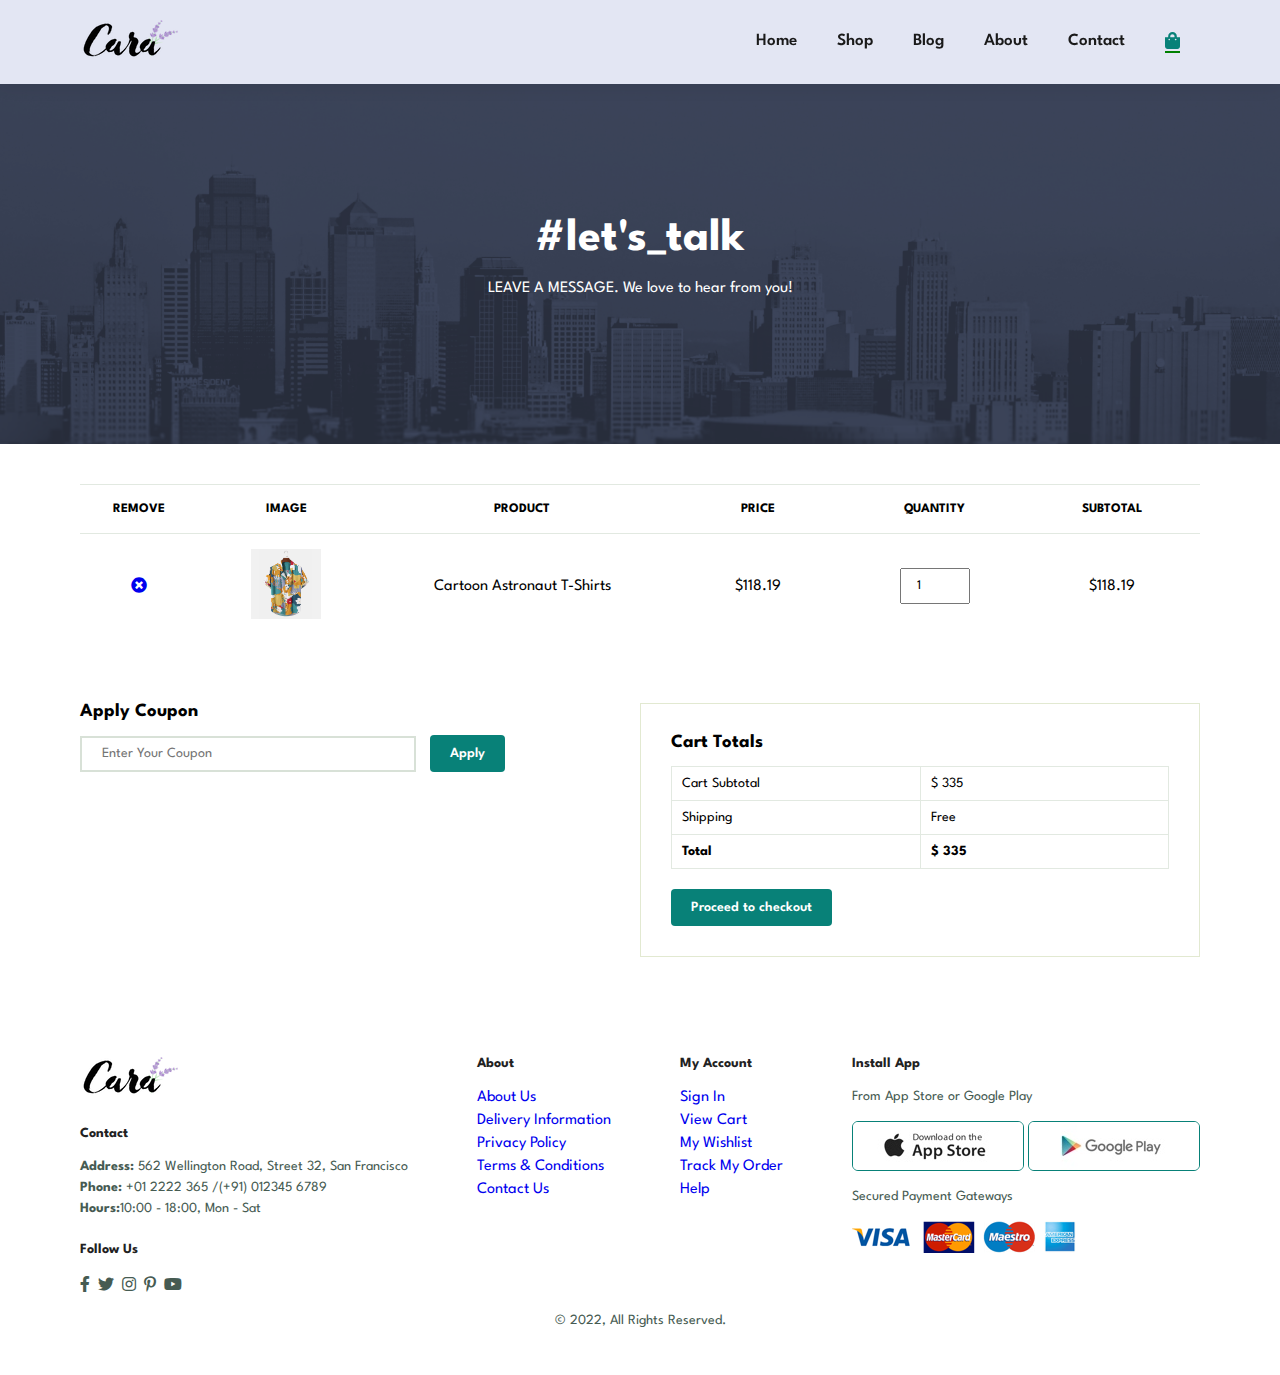
==== cart.html @ 12b759e7 "first commit" ====
<!DOCTYPE html>
<html lang="en">
<head>
    <meta charset="UTF-8">
    <meta http-equiv="X-UA-Compatible" content="IE=edge">
    <meta name="viewport" content="width=device-width, initial-scale=1.0">
    <title>Ecommerce website</title>
    <link rel="stylesheet" href="./style.css">
    <link rel="stylesheet" href="https://use.fontawesome.com/releases/v5.15.4/css/all.css"/></head>
<body>
    <section class="header">
        <a href="#"><img src="./images/logo.png" alt=""></a>
        <div>
            <ul  class="navbar">
                <a href="#" id="close"><i class="fas fa-times"></i></a>
                <li><a href="index.html">Home</a></li>
                <li><a href="shop.html">Shop</a></li>
                <li><a href="blog.html">Blog</a></li>
                <li><a href="about.html">About</a></li>
                <li><a href="contact.html">Contact</a></li>
                <li class="lg-bag ">
                    <a href="#" class="active">
                        <i class="fas fa-shopping-bag"></i>
                    </a>
                </li>
                
            </ul>
        </div>
        <div class="mobile">
            <a href="">
                <i class="fas fa-shopping-bag"></i>
            </a>
            <i id="bar" class="fas fa-outdent"></i>

        </div>
    </section>
    <section class="page-header about-header">
        <h2>#let's_talk</h2>
        <p>LEAVE A MESSAGE. We love to hear from you!</p>
    </section>
    <section class="cart section-p1">
        <table>
            <thead>
                <tr>
                    <td>Remove</td>
                    <td>Image</td>
                    <td>Product</td>
                    <td>Price</td>
                    <td>Quantity</td>
                    <td>Subtotal</td>
                </tr>
            </thead>
            <tbody>
                <tr>
                    <td><a href="#"><i class="fas fa-times-circle"></i></a></td>
                    <td><img id="cartImg" src="./images/products/f1.jpg" alt=""></td>
                    <td>Cartoon Astronaut T-Shirts</td>
                    <td>$118.19</td>
                    <td><input type="number" value="1"></td>
                    <td>$118.19</td>
                </tr>
                
            </tbody>
        </table>
    </section>
    <section class="cart-add section-p1">
        <div class="coupon">
            <h3>Apply Coupon</h3>
            <div>
                <input type="text" placeholder="Enter Your Coupon">
                <button class="normal">Apply</button>
            </div>
        </div>
        <div class="subtotal">
            <h3>Cart Totals</h3>
            <table>
                <tr>
                    <td>Cart Subtotal</td>
                    <td>$ 335</td>
                </tr>
                <tr>
                    <td>Shipping</td>
                    <td>Free</td>
                </tr>
                <tr>
                    <td><strong>Total</strong></td>
                    <td><strong>$ 335</strong></td>
                </tr>
            </table>
            <button class="normal">Proceed to checkout</button>
        </div>        
    </section>
    <footer class="section-p1">
        <div class="col">
            <img class="logo" src="./images/logo.png" alt="">
            <h4>Contact</h4>
            <p><strong>Address: </strong> 562 Wellington Road, Street 32, San Francisco</p>
            <p><strong>Phone: </strong> +01 2222 365 /(+91) 012345 6789</p>
            <p><strong>Hours:</strong>10:00 - 18:00, Mon - Sat </p>
            <div class="follow">
                <h4>Follow Us</h4>
                <div class="icon">
                    <i class="fab fa-facebook-f"></i>
                    <i class="fab fa-twitter"></i>
                    <i class="fab fa-instagram"></i>
                    <i class="fab fa-pinterest-p"></i>
                    <i class="fab fa-youtube"></i>
                </div>
            </div>
        </div>
        <div class="col">
            <h4>About </h4>
            <a href="#">About Us</a>
            <a href="#">Delivery Information</a>
            <a href="#">Privacy Policy</a>
            <a href="#">Terms & Conditions</a>
            <a href="#">Contact Us</a>
        </div>
        <div class="col">   
            <h4>My Account</h4>
            <a href="#">Sign In</a>
            <a href="#">View Cart</a>
            <a href="#">My Wishlist</a>
            <a href="#">Track My Order</a>
            <a href="#">Help</a>
        </div>
        <div class="col install">
            <h4>Install App</h4>
            <p>From App Store or Google Play</p>
            <div class="row">
                <img src="./images/pay/app.jpg" alt="">
                <img src="./images/pay/play.jpg" alt="">
            </div>
            <p>Secured Payment Gateways</p>
            <img src="./images/pay/pay.png" alt="">
        </div>
        <div class="copyright">
            <p>© 2022, All Rights Reserved.</p>
        </div>
    </footer>
    

    <script src="./app.js"></script>
</body>
</html>
---- style.css ----
@import url('https://fonts.googleapis.com/css2?family=League+Spartan:wght@100;200;300;400;500;600;700;800;900&display=swap');

*{
    margin: 0;
    padding: 0;
    box-sizing: border-box;
    font-family: 'League Spartan', sans-serif;
}
h1{
    font-size: 50px;
    line-height:64px;
    color: #222;
}
h2{
    font-size: 46px;
    line-height:54px;
    color: #222;
}
h4{
    font-size: 20px;
    color: #222;
}
h6{
    font-weight: 600;
    font-size: 12px;
}
p{
    font-size: 16px;
    color: #465b52;
    margin: 15px 0 20px 0;
}
.section-p1{
    padding: 40px 80px;
}
.section-m1{
    margin: 40px 0;
}
button.normal{
    font-size: 14px;
    font-weight: 600;
    padding: 15px 30px;
    color: #000;
    background-color: #fff;
    border-radius: 4px;
    cursor: pointer;
    border: none;
    outline: none;
    transition: 0.3s;
}
button.normal:hover{
    opacity: .9;
}
button.white{
    font-size: 14px;
    font-weight: 600;
    padding: 11px 18px;
    color: #fff;
    background-color:transparent;
    cursor: pointer;
    border: 1px solid #fff;
    outline: none;
    transition: 0.3s;
}
body{
    width: 100%;
}

/* header */

.header{
    display: flex;
    justify-content: space-between;
    align-items: center;
    padding: 20px 80px;
    background-color: #e3e6f3;
    box-shadow: 0 5px 15px rgba(0,0,0,0.06);
    position: sticky;
    top: 0;
    left: 0;
    z-index: 1;
}
.header a{
    border: none;
    outline: none;
    user-select: none;
}
.navbar{
    display: flex;
    align-items: center;
    justify-content: center ;
}
.mobile{
    display: none;
    align-items: center;
}

#close{
    display: none;
}
.navbar li{
    list-style-type: none;
    padding: 0 20px;
    position: relative;
}

.navbar li a{
    text-decoration: none;
    font-size: 17px;
    font-weight:600;
    color: #1a1a1a;
    transition: 0.3s;
}

.navbar li a:hover,
.navbar li a.active{
    color: #088178;
}
.navbar li a.active::after{
    content: "";
    width: 100%;
    height: 2px;
    background: green;
    display: block;
}

.navbar li a::after{
    content: '';
    width: 0;
    height: 2px;
    background-color: green;
    display: block;
    transition: .3s;
}

.navbar li a:hover::after{
    width: 100%;
}

.navbar.active{
    right: 0;
}

/* home page */

.hero{
    background-image: url(./images/hero4.png);
    height: 90vh;
    background-size: cover;
    background-position: top 25% right 0;
    padding: 0 80px;
    display: flex;
    align-items: flex-start;
    justify-content: center;
    flex-direction: column;
}

.hero h4{
    padding-bottom: 15px;
}

.hero h1{
    color: #088178;
}

.hero button{
    background-image: url(./images/button.png);
    background-color: transparent;
    color: #088178;
    border: 0;
    padding:14px 80px 14px 65px;
    background-repeat: no-repeat;
    font-weight:700;
    font-size: 16px;
    outline: none;
}
.feature{
    display: flex;
    justify-content: space-between;
    align-items: center;
    flex-wrap: wrap;
}
.feature .fe-box{
    width: 170px;
    text-align: center;
    padding: 25px 15px;
    border: 1px solid #cce7d0;
    border-radius: 4px;
    margin: 15px 0;
}

.feature .fe-box:hover{
    box-shadow: 10px 10px 10px rgba(0,0,0,0.3);
    transition: .4s;
    border: 2px solid #cce7d0;
}
.feature .fe-box img{
    width: 100%;
    margin-bottom: 5px;
}
.feature .fe-box h6{
    display: inline-block;
    padding:9px 8px 6px 8px ;
    line-height: 1;
    border-radius: 5px;
    color: #088178;
    background-color: #fddde4;
}

.feature .fe-box:nth-child(2) h6{
    background-color: #cdebbc;
}

.feature .fe-box:nth-child(3) h6{
    background-color: #d1e8f2;
}

.feature .fe-box:nth-child(4) h6{
    background-color: #cdd4f8;
}
.feature .fe-box:nth-child(5) h6{
    background-color: #f6dbf6;
}
.feature .fe-box:nth-child(6) h6{
    background-color: #fff2e5;
}

.product1{
    text-align: center;
}

.product1 .pro{
    width: 23%;
    min-width:250px;
    padding: 10px 12px;
    border: 1px solid #cce7d0;
    border-radius: 25px;
    cursor: pointer;
    box-shadow:20px 20px 30px rgba(0,0,0,.23) ;
    margin: 15px 0;
    transition: .2s ease;
    position: relative;
}
.product1 .pro:hover{
    box-shadow:20px 20px 30px rgba(0,0,0,.34) ;
}
.product1 .pro img{
    width: 100%;
    border-radius: 20px;
}

.pro-container{
    display: flex;
    justify-content: space-between;
    padding-top: 20px;
    flex-wrap: wrap;
}
.pro .des{
    text-align: start;
    padding: 10px 0;
}

.pro .des span{
    color: #606063;
    font-size: 12px;
}

.pro .des h5{
    padding-top: 7px;
    color: #1a1a1a;
    font-size: 15px;
}

.pro .des i{
    font-size: 12px;
    color:rgb(243,181,25);
}

.pro .des h4{
    padding-top: 7px;
    font-size: 15px;
    font-weight: 700;
    color: #088178;
}

.pro .cart svg{
    color: #088178;
    border-radius: 40px;
    background-color: #e8f6ea;
    border: 1px solid #cdd4f8;
    position: absolute;
    bottom: 20px;
    right: 10px;
}
/* banner section */

.banner{
    display: flex;
    justify-content: center;
    align-items: center;
    flex-direction: column;
    background-image:url(./images/banner/b2.jpg);
    height: 40vh;
    background-size: cover;
    background-position: center;     
}
.banner h4{
    color: #fff;
    font-size: 16px;
}

.banner h2{
    color: white;
    font-size: 30px;
    padding: 10px 0;
}

.banner h2 span{
    color: #ef3636;
}
.banner button:hover{
    background-color: #088178;
    color: #fff;
}
/* small banner */

.sm-banner{
    display: flex;
    justify-content: space-between;
    flex-wrap: wrap;
    gap: 1%;
}
.sm-banner .banner-box{
    display: flex;
    justify-content: center;
    align-items: flex-start;
    flex-direction: column;
    background-image:url(./images/banner/b17.jpg);
    height: 50vh;
    min-width: 49%;
    background-size: cover;
    padding: 30px;      
}
.sm-banner h4{
    color: #fff;
    font-size: 23px;
    font-weight: 300;
}

.sm-banner h2{
    color: #fff;
    font-size:31px;
    font-weight: 800;
}
.sm-banner span{
    color: #fff;
    font-size: 17px;
    font-weight: 500;
    padding-bottom: 15px;
}

.banner-box:hover button{
    background-color: #088178;
    border: 1px solid #088178;
}

.sm-banner .banner-box2{
    background-image: url(./images/banner/b10.jpg);
}
.banner3{
    display: flex;
    justify-content: space-between;
    flex-wrap: wrap;
    padding: 0 80px;
}
.banner3 .banner-box{
    display: flex;
    justify-content: center;
    align-items: flex-start;
    flex-direction: column;
    background-image:url(./images/banner/b7.jpg);
    height: 30vh;
    min-width: 30%;
    background-size: cover;
    background-position: center;
    padding: 20px;
    margin-bottom: 20px;
}
.banner3 .bannerbox2{
    background-image: url(./images/banner/b4.jpg);
}

.banner3 .bannerbox3{
    background-image: url(./images/banner/b18.jpg);
}

.banner3 h2{
    color: #fff;
    font-weight: 900;
    font-size: 22px;
}

.banner3 h3{
    color: #ec544e;
    font-size: 17px;
}

.newsletter{
    display: flex;
    justify-content: space-between;
    flex-wrap: wrap;
    align-items: center;
    background-image: url(./images/banner/b14.png);
    background-repeat: no-repeat;
    background-color: #041e42;
    background-position:20% 30%;
}

.newsletter h4{
    font-size: 24px;
    color: #fff;
    font-weight: 600;
}
.newsletter p{
    font-size: 14px;
}

.newsletter p span{
    color: #ffbd27;
}

.newsletter input{
    height: 3.124rem;
    padding: 0 1.25em;
    font-size:17px;
    width: 100%;
    border: 1px solid transparent;
    border-radius:4px 0 0 4px;
    outline: none;
}

.newsletter button{
    background-color:#088178;
    color: #fff;
    white-space: nowrap;
    border-radius:0 4px 4px 0 ;
}

.form{
    display: flex;
    width: 40%;
}

footer{
    display: flex;
    flex-wrap: wrap;
    justify-content: space-between;
}

footer .col{
    display: flex;
    flex-direction: column;
    align-items: flex-start;
    margin-bottom: 20px;
}
footer .col a{
    margin: 0 0 8px 0;
}

footer .logo{
    margin-bottom: 30px;
}

footer h4{
    font-size: 14px;
    padding-bottom: 20px;
}

footer p{
    font-size: 14px;
    margin: 0 0 8px 0;
}

footer a{
    text-decoration: none;
}

footer .follow{
    margin-top: 20px;
}

footer .follow i{
    color: #465b52;
    padding-right: 4px;
    cursor: pointer;
}

footer .install .row img{
    border: 1px solid #088178;
    border-radius: 6px;
}

footer .install img{
    margin: 10px 0 15px 0;
}

footer .follow i:hover ,
footer a:hover{
    color: #088178;
}

footer .copyright{
    width: 100%;
    text-align: center;
}

/* shop page */

.page-header{
    background-image: url(./images/banner/b1.jpg);
    width: 100%;
    height: 40vh;
    background-size: cover;
    display: flex;
    justify-content: center;
    flex-direction: column;
    text-align: center;
    padding: 14px;
}

.page-header h2,
.page-header p{
    color: #fff;
}

.pagination{
    text-align: center;
}
.pagination a{
    text-decoration: none;
    background-color: #088178;
    border-radius: 4px;
    color: #fff;
    padding:15px 15px;
    font-weight: 600;
}

.pagination a i{
    font-size: 16px;
    font-weight: 600;
}
.prodetails{
    display: flex;
    margin-top: 20px;    
}
.prodetails .single-pro-details{
    width: 50%;
    padding-top: 30px;
}
.prodetails .single-pro-image{
    width: 40%;
    margin-right: 50px;    
}

.small-image-group{
    display: flex;
    justify-content: space-between;
}

.small-image-col{
    flex-basis: 24%;
    cursor: pointer;
}
.prodetails .single-pro-details h4{
    padding: 14px 0 20px 0;
}
.prodetails .single-pro-details h2{
    font-size: 26px;
}

.prodetails .single-pro-details select{
    display: block;
    padding: 5px 10px ;
    margin-bottom: 10px;
}

.prodetails .single-pro-details input{
    width: 50px;
    height: 47px;
    padding-left: 10px;
    font-size: 16px;
    margin-right: 10px;
    outline: none;
}

.prodetails .single-pro-details button{
    background: #088178;
    color: #fff;
}

.prodetails .single-pro-details span{
    line-height: 25px;
}
/* blog page */
.blog-header{
    background-image: url(./images/banner/b19.jpg);
    width: 100%;
    height: 40vh;
    background-size: cover;
    display: flex;
    justify-content: center;
    flex-direction: column;
    text-align: center;
    padding: 14px;
}

.blog{
    padding: 150px 150px 0 150px;
}
.blog .blog-box{
    display: flex;
    align-items: center;
    width: 100%;
    position: relative;
    padding-bottom: 50px;
}

.blog .blog-img{
    width: 50%;
    margin-right: 40px;
}
.blog img{
    width: 100%;
    height: 300px;
    object-fit: cover;
}
.blog .blog-details{
    width: 50%;
}

.blog .blog-details a{
    text-decoration: none;
    font-size: 11px;
    color: #000;
    font-weight: 700;
    position: relative;
    transition: .3s;
}

.blog .blog-details a::after{
    content:'';
    width: 50px;
    height: 1px;
    background-color: #000;
    position: absolute;
    top: 4px;
    right: -60px;
}
.blog .blog-details a:hover{
    color: #088178;
}
.blog .blog-details a:hover::after{
    background-color: #088178;
}
.blog .blog-box h1{
    position: absolute;
    top: -40px;
    left: 0;
    font-size: 70px;
    font-weight:700;
    color: #c9cbce;
    z-index: -1;
}
/* about page */

.about-header{
    background-image: url(./images/about/banner.png);
}

.about-head img{
    width: 50%;
    height: auto;
}

.about-head{
    display: flex;
    align-items: center;
}
.about-head div{
    padding-left: 40px;
}
.about-head marquee{
    background-color: #ccc;
    width: 100%;
}

.about-app{
    text-align: center;    
}
.about-app .video{
    width: 70%;
    height: 100%;
    margin: 30px auto 0 auto;
}
.about-app .video video{
    width: 100%;
    height: 100%;
    border-radius: 20px;
}
/* contact page */
.contact-details{
    display: flex;
    align-items: center;
    justify-content: space-between;
}

.contact-details .details{
    width: 40%;
}

.contact-details .details span,
.form-details form span{
    font-size: .7rem;
}
.contact-details .details h2,
.form-details form h2{
    font-size: 1.1rem;
    line-height: 35px;
    padding: 20px 0;
}
.contact-details .details h3{
    font-size: 1rem;
    padding-bottom: 1rem;
}
.contact-details .details li{
    list-style: none;
    display: flex;
    padding: 10px 0;
}
.contact-details .details i{
    margin-right: 22px;
    font-size: 14px;
}

.contact-details .details p{
    margin: 0;
    font-size: 14px;
}
.contact-details .map{
    width: 55%;
    height:400px;
}
.contact-details .map iframe{
    width: 100%;
    height: 100%;
}
/* contact */
.form-details{
    display: flex;
    justify-content: space-between;
    margin: 30px;
    padding: 80px;
    border: 1px solid #e1e1e1;
}
.form-details form{
    width: 65%;
    display: flex;
    flex-direction: column;
    align-items: flex-start;
}
.form-details form input,
.form-details form textarea{
    width: 100%;
    padding: 12px 15px;
    outline: none;
    margin-bottom: 20px;
    border: 1px solid #e1e1e1;
}
.form-details form button{
    background-color: #088178;
    color: #fff;
}
.form-details .people div{
    padding-bottom: 25px;    
    display: flex;
    align-items: flex-start;
}
.form-details .people div img{
    width: 65px;
    height: 65px;
    object-fit: cover;
    margin-right: 15px;
}
.form-details .people div p{
    margin: 0;
    font-size: 13px;
    line-height: 25px;
}
.form-details .people div p span{
    display: block;
    font-size: 16px;
    font-weight: 600;
    color: #000;
}
/* cart page */
.cart{
    overflow: auto;
}
.cart table{
    width: 100%;
    border-collapse: collapse;
    table-layout: fixed;
    white-space: no-wrap;
}
.cart table img{
    width: 70px;
}
.cart table td:nth-child(1){
    width: 100px;
    text-align: center;
}

.cart table td:nth-child(3){
    width: 250px;
    text-align: center;
}
.cart table td:nth-child(2),
.cart table td:nth-child(4),
.cart table td:nth-child(5),
.cart table td:nth-child(6){
    width: 150px;
    text-align: center;
}
.cart table td:nth-child(5) input{
    width: 70px;
    padding: 10px 5px 10px 15px;
    outline: none;
}

.cart table thead{
    border: 1px solid #e2e9e1;
    border-left: none;
    border-right: none;
}

.cart table thead td{
    font-weight: 700;
    text-transform: uppercase;
    font-size: 13px;
    padding: 18px 0;
}

.cart table tbody tr td{
    padding-top: 15px;
}
.cart table tbody td{
    font-size: 16px;
}
.cart-add{
    display: flex;
    justify-content: space-between;
    flex-wrap: wrap;
}
.cart-add .coupon{
    width: 50%;
    margin-bottom: 30px;
}

.cart-add .coupon h3,
.subtotal h3{
    padding-bottom: 15px;
}
.cart-add .coupon input{
    padding: 10px 20px;
    outline: none;
    width: 60%;
    margin-right: 10px;
    border: 2px solid #d8e1d7;
}
.cart-add .coupon input::placeholder{
    font-size: 14px;
}
.cart-add .coupon button,
.cart-add .subtotal button{
    background-color: #088178;
    color: #fff;
    padding: 12px 20px;
    
}

.cart-add .subtotal{
    width:50%;
    margin-bottom: 20px;
    border: 1px solid #e2e9d1;
    padding: 30px;
}
.cart-add .subtotal table{
    border-collapse: collapse;
    width: 100%;
    margin-bottom: 20px;
}
.cart-add table td{
    width: 50%;
    border:  1px solid#e2e9e1;
    padding: 10px;
    font-size: 14px;
}

/* media query */

@media (max-width:799px){
    .section-p1 {
        padding: 40px 40px;
    }
    .navbar {
        display: flex;
        flex-direction: column;
        align-items: flex-start;
        justify-content: flex-start;
        position: fixed;
        top: 0;
        right: -300px;
        height: 100vh;
        width: 300px;
        background-color: #ddeae9;
        box-shadow: 0 40px 60px rgba(0,0,0,0.1);
        padding: 80px 0 0 10px;
        transition: .5s;
    }
   
    .navbar li{
        margin-bottom: 30px;
    }
    .mobile{
        display: flex;
    }
    .mobile a i{
        color:#088178;
    }
    .mobile i{
        color: #1a1a1a;
        font-size: 20px;
        padding-left: 20px;
    }
    #close{
        display: block;
        position: absolute;
        top:30px;
        left: 30px;
        color: #222;
        font-size: 24px;
    }
    .lg-bag{
        display: none;
    }
    .hero {
        height: 70vh;
        background-position: top 30% left 68%;
        padding: 0 80px;
    }
    .feature {
        justify-content: center;
    }

    .feature .fe-box {
        margin: 15px 15px;
    }

    .pro-container {
        justify-content: center;
    }
    .product1 .pro {
        margin: 15px;
    }
    .banner {
        height: 20vh;
    }

    .sm-banner .banner-box {
        height: 30vh;
        min-width: 100%;
        /* padding: 30px; */
    }
    .banner3 {
        padding: 0 40px;
    }
    .banner3 .banner-box {
        width: 28%;
    }
    .form {
        width: 70%;
    }
    /* contact page */
    .form-details {
        padding: 40px;    
    }
    .form-details form {
        width: 50%;
        display: flex;
        flex-direction: column;
        align-items: flex-start;
    }
}



@media (max-width:477px){
    .section-p1 {
        padding: 20px;
    }
    .header {
        padding: 10px 30px;
    }
    h1{
        font-size: 36px;
    }
    h2 {
        font-size: 32px;
    }
    .hero {
        background-position:top 30% left 60%;
        padding: 0 20px;
    }

    .feature {
        justify-content: space-between;
    }

    .feature .fe-box {
        width: 150px;
        margin: 0 0 15px 0;
    }
    .product1 .pro {
        width: 100%;
    }
    .banner {
        height: 40vh;
    }
    .sm-banner .banner-box {
        height: 40vh;
        background-position: top 0 left 60%;

    }

    .sm-banner .banner-box2 {
        margin-top: 20px;
    }
    .banner3 {
        padding: 0 20px;
    }
    .banner3 .banner-box {
        width: 100%;
    }

    .form {
        width: 100%;
    }
    .newsletter {
        padding: 40px 20px;
    }
    /* single product */

    .prodetails {
        display: flex;
        flex-direction: column;
    }
    .prodetails .single-pro-image {
        width: 100%;
        margin-right: 0px;
    }
    .prodetails .single-pro-details {
        width: 100%;
    }
    /* blog page */
    .blog .blog-box {
        display: flex;
        align-items: flex-start;
        flex-direction: column;

    }
    .blog {
        padding: 100px 20px 0 20px;
    }
    .blog .blog-img {
        width: 100%;
        margin-right: 0px;
        margin-bottom: 30px;
    }
    .blog .blog-details {
        width: 100%;
    }
    /* about page */
    .about-head {
        flex-direction: column;
    }
    .about-head img {
        width: 100%;
        margin-bottom: 20px;
    }
    .about-head div {
        padding-left: 0px;
    }
    .about-app .video {
        width: 100%;
    }
    /* contact page */
    .contact-details {
        flex-direction: column;
    }
    .contact-details .details {
        width: 100%;
        margin-bottom: 30px;
    }
    .contact-details .map {
        width: 100%;
    }
    .form-details {
        margin: 10px;
        padding: 30px 10px;
        flex-wrap: wrap;
    }
    .form-details form {
        width: 100%;
        margin-bottom: 30px;
    }
    /* cart section */
    .cart-add {
        flex-direction: column;        
    }
    .cart-add .coupon {
        width: 100%;
    }
    .cart-add .subtotal {
        width: 100%;
        padding: 20px;
    }
}
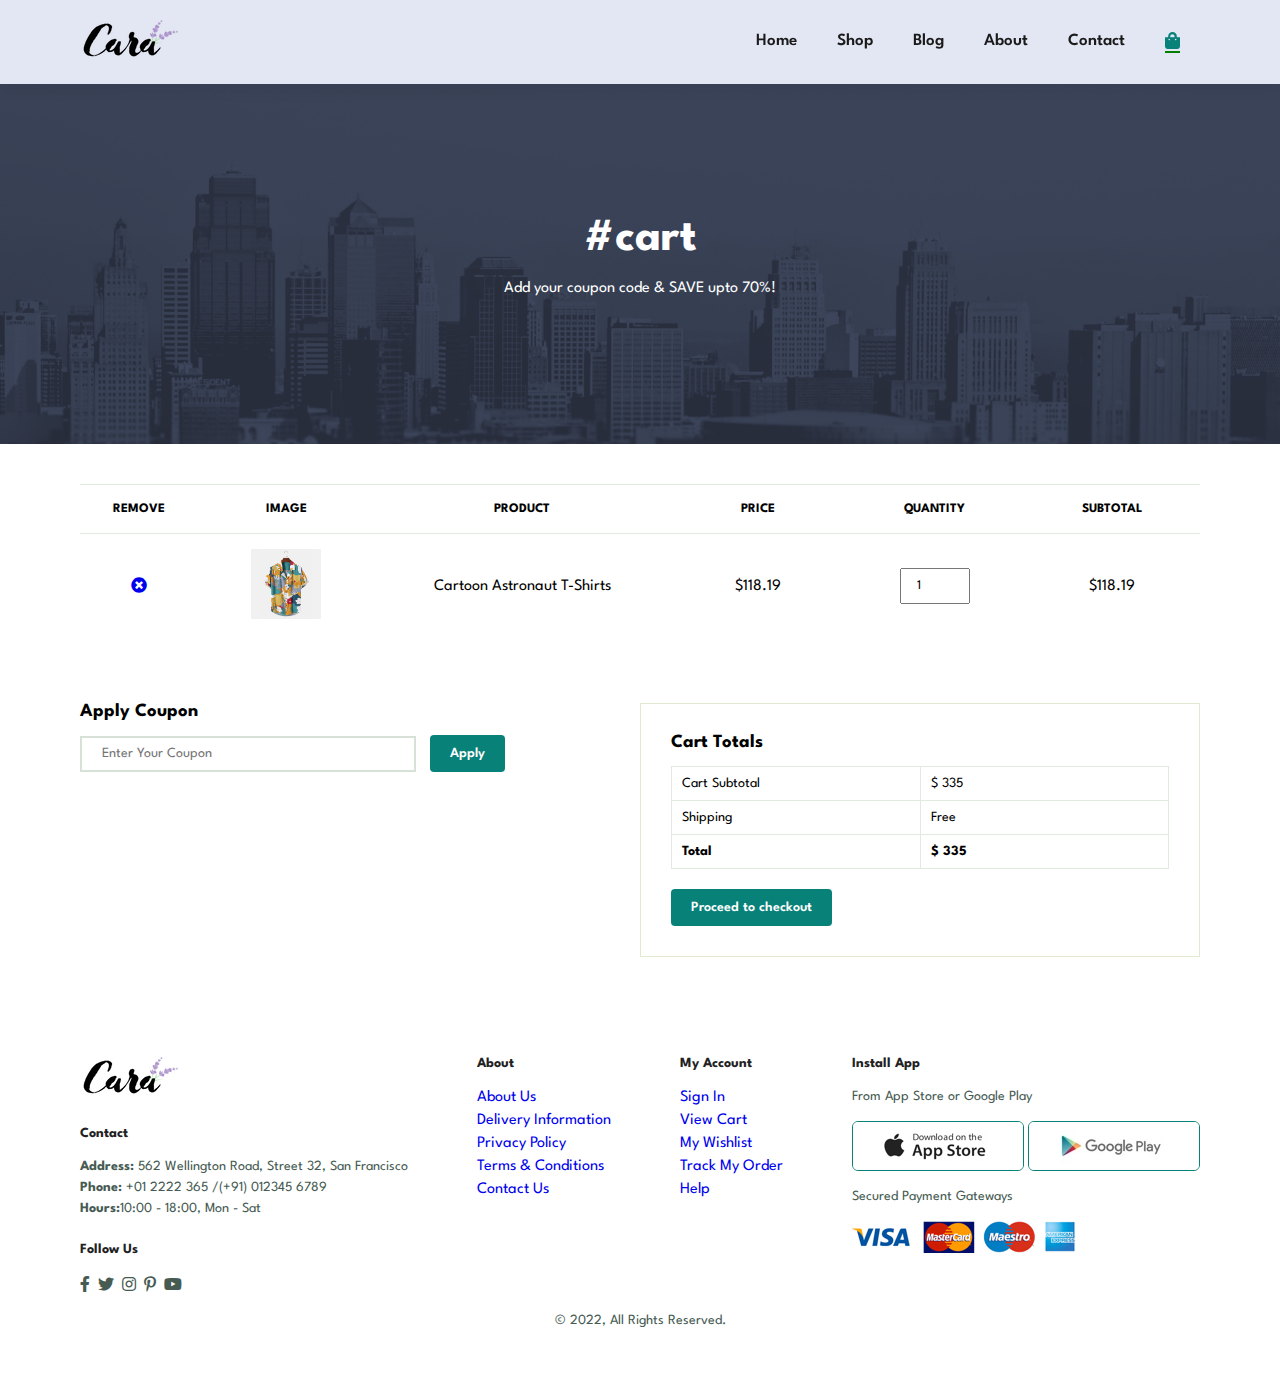
==== commit aab0431b: "second commit" ====
--- a/cart.html
+++ b/cart.html
@@ -35,8 +35,8 @@
         </div>
     </section>
     <section class="page-header about-header">
-        <h2>#let's_talk</h2>
-        <p>LEAVE A MESSAGE. We love to hear from you!</p>
+        <h2>#cart</h2>
+        <p>Add your coupon code & SAVE upto 70%!</p>
     </section>
     <section class="cart section-p1">
         <table>
